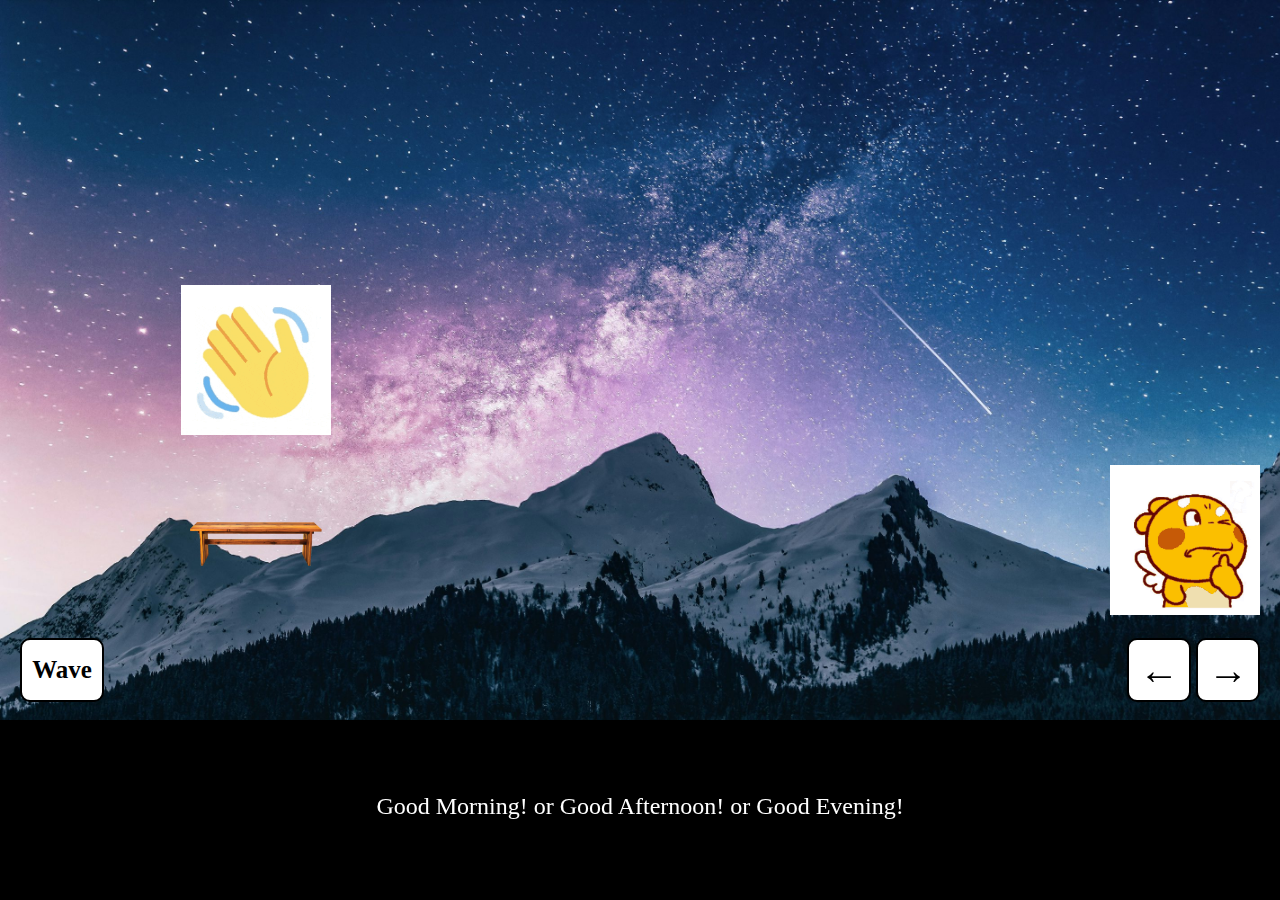
==== index.html @ 24732036 "Update and rename mma scale update to index.html" ====
<!DOCTYPE html>
<html lang="en">
<head>
    <meta charset="UTF-8">
    <meta name="viewport" content="width=1024, initial-scale=1.0, user-scalable=yes">
    <title>Interactive Image Movement</title>
    <style>
        body {
            margin: 0;
            overflow: hidden;
            background-image: url('nightsky.jpg');
            background-size: cover;
            display: flex;
            flex-direction: column;
            height: 100vh;
        }
        #image-container {
            position: absolute;
            width: 150px; /* Updated width */
            height: 150px; /* Updated height */
            background-size: cover;
        }
        #target-image {
            position: absolute;
            width: 150px; /* Updated width */
            height: 150px; /* Updated height */
            background-size: cover;
            left: 20%; /* Adjusted position */
            top: 60%; /* Moved to 55% */
            transform: translate(-50%, -50%);
            background-image: url('bench.png');
        }
        #new-image {
            position: absolute;
            width: 150px; /* Updated width */
            height: 150px; /* Updated height */
            background-size: cover;
            left: 20%; /* Adjusted position */
            top: 40%; /* Remains at 40% */
            transform: translate(-50%, -50%);
            background-image: url('wave1.gif');
            visibility: hidden; /* Initially hidden */
        }

        #wave2-image {
            position: absolute;
            width: 150px; /* Updated width */
            height: 150px; /* Updated height */
            background-size: cover;
            left: 20%; /* Adjusted position */
            top: 40%; /* Remains at 40% */
            transform: translate(-50%, -50%);
            background-image: url('wave2.gif');
            visibility: hidden; /* Initially hidden */
        }

        #wave3-image {
            position: absolute;
            width: 150px; /* Updated width */
            height: 150px; /* Updated height */
            background-size: cover;
            left: 20%; /* Adjusted position */
            top: 40%; /* Remains at 40% */
            transform: translate(-50%, -50%);
            background-image: url('wave3.gif');
            visibility: hidden; /* Initially hidden */
        }

        #wave4-image {
            position: absolute;
            width: 150px; /* Updated width */
            height: 150px; /* Updated height */
            background-size: cover;
            left: 20%; /* Adjusted position */
            top: 40%; /* Remains at 40% */
            transform: translate(-50%, -50%);
            background-image: url('wave4.gif');
            visibility: hidden; /* Initially hidden */
        }

        /* Black screen at the bottom */
        #black-screen {
            position: fixed;
            bottom: 0;
            left: 0;
            width: 100%;
            height: 20%; /* 10% height from the bottom */
            background-color: black;
            z-index: 1;
        }

        /* New text element inside black screen */
        .text-in-black-screen {
            position: absolute;
            bottom: 80px; /* Adjusted position from the bottom */
            left: 50%;
            transform: translateX(-50%);
            font-size: 24px;
            color: white;
            text-align: center;
            z-index: 2;
            opacity: 1;
            animation: fadeInOut 6s forwards;
        }

        .fade-in-out {
            position: absolute;
    bottom: 80px; /* Adjusted position from the bottom */
    left: 50%;
    transform: translateX(-50%);
    font-size: 24px;
    color: white;
    text-align: center;
    z-index: 2;
            opacity: 0;
            animation: fadeInOut 8s forwards; /* 3s fade in, 3s fade out */
            animation-delay: 7s; /* Delay after first text fades out */
        }
        .fade-in-out-2 {
            position: absolute;
            bottom: 80px; /* Adjusted position from the bottom */
            left: 50%;
            transform: translateX(-50%);
            font-size: 24px;
            color: white;
            text-align: center;
            z-index: 2;
            opacity: 0;
            animation: fadeInOut 8s forwards;
            animation-delay: 16s; /* Delay after second text fades out */
        }

    @keyframes fadeOut {
            0% {
                opacity: 1;
            }
            100% {
                opacity: 0;
}}
@keyframes fadeInOut {
            0% {
                opacity: 0;
            }
            50% {
                opacity: 1; /* Full opacity at the halfway point (3s) */
            }
            100% {
                opacity: 0; /* Fade out to 0 by the end of 6s */
            }
        }

        /* Adjust button container position */
        #arrow-buttons, #spacebar-button {
            position: fixed;
            bottom: 22%; /* Above the black screen */
            display: flex;
            flex-direction: column;
            align-items: center;
            gap: 5px;
            z-index: 2;
        }
        #arrow-buttons {
            right: 20px;
        }
        #spacebar-button {
            left: 20px;
        }

        .arrow-row {
            display: flex;
            gap: 5px;
        }
        .spacebar-button {
            width: 80px;
            height: 60px;
            font-size: 25px;
        }
        .arrow-button {
            width: 60px;
            height: 60px;
            font-size: 40px;
        }
        .arrow-button, .spacebar-button {
            background-color: #fff;
            border: 2px solid #000;
            border-radius: 10px;
            display: flex;
            justify-content: center;
            align-items: center;
            cursor: pointer;
            font-weight: bold;
        }
        .arrow-button:active, .spacebar-button:active {
            background-color: #ccc;
        }

        /* Countdown display style */
        #countdown {
            position: fixed;
            top: 50%;
            left: 50%;
            transform: translate(-50%, -50%);
            font-size: 50px;
            font-weight: bold;
            color: white;
            z-index: 100;
        }

        
    </style>
</head>
<body>

    <div id="image-container"></div>
    <div id="target-image"></div>
    <div id="new-image"></div> <!-- New image (wave1.gif) -->
    <div id="wave2-image"></div> <!-- New image (wave2.gif) -->
    <div id="wave3-image"></div> <!-- New image (wave3.gif) -->
    <div id="wave4-image"></div> <!-- New image (wave4.gif) -->
    
    <!-- Black Screen at the Bottom -->
    <div id ="black-screen"></div>

    <!-- New Text Inside the Black Screen -->
    <div class="text-in-black-screen">Good Morning! or Good Afternoon! or Good Evening!</div>
    <div class="fade-in-out">Since I didn't have time to take you out and watch a fireworks as I said before,</div>
    <div class="fade-in-out-2">Why not watch a virtual fireworks with me... and chill on this virtual cozy bench!</div>

    <!-- Arrow buttons -->
    <div id="arrow-buttons">
        <div class="arrow-row">
            <div class="arrow-button" id="arrow-left">←</div>
            <div class="arrow-button" id="arrow-right">→</div>
        </div>
    </div>

    <!-- Spacebar button -->
    <div id="spacebar-button">
        <div class="spacebar-button" id="spacebar-btn">Wave</div>
    </div>

    <!-- Countdown element -->
    <div id="countdown" style="display: none;"></div>

    <script>
        const container = document.getElementById('image-container');
        const target = document.getElementById('target-image');
        const newImage = document.getElementById('new-image');
        const wave2Image = document.getElementById('wave2-image'); // wave2 image
        const wave3Image = document.getElementById('wave3-image'); // wave3 image
        const wave4Image = document.getElementById('wave4-image'); // wave4 image
        const countdownDisplay = document.getElementById('countdown');
        const helloWorld = document.getElementById('hello-world');
        const movingImage = 'human.gif';
        const idleImage = 'scratch.gif';
        const transformedImage = 'bench.png';
        const transformedImage2 = 'human.gif';
        const handsUpImage = 'ai.gif';
        const kunoImage = 'kuno.gif';

        // Show the wave2 image when the page loads
        window.onload = () => {
            wave2Image.style.visibility = 'visible';

            // Hide the wave2 image after 5 seconds
            setTimeout(() => {
                wave2Image.style.visibility = 'hidden';
            }, 5000);

        };

        let x = window.innerWidth - 170;
        let y = window.innerHeight * 0.60 - 75; 
        let idleTimeout;
        let interactionOccurred = false;
        let movementInterval;
        let spacePressed = false;

        let oneQuarterLeft = window.innerWidth * 0.85 - 25;
        let oneQuarterRight = window.innerWidth * 0.85 + 25;

        let noneQuarterLeft = window.innerWidth * 0.32 - 25;
        let noneQuarterRight = window.innerWidth * 0.32 + 25;

        let boneQuarterLeft = window.innerWidth * 0.34 - 25;
        let boneQuarterRight = window.innerWidth * 0.34 + 25;

        let threeQuarterLeft = window.innerWidth * 0.80 - 25;
        let threeQuarterRight = window.innerWidth * 0.80 + 25;

        let nthreeQuarterLeft = window.innerWidth * 0.83 - 25;
        let nthreeQuarterRight = window.innerWidth * 0.83 + 25;

        let LhalfQuarterLeft = window.innerWidth * 0.63 - 25;
        let LhalfQuarterRight = window.innerWidth * 0.63 + 25;

        let RhalfQuarterLeft = window.innerWidth * 0.65 - 25;
        let RhalfQuarterRight = window.innerWidth * 0.65 + 25;

        const updatePosition = () => {
            container.style.left = `${x}px`;
            container.style.top = `${y}px`;
        };

        const switchToIdle = () => {
            if (!interactionOccurred && !spacePressed) {
                container.style.backgroundImage = `url(${idleImage})`;
            }
        };

        const checkCollision = () => {
            const containerRect = container.getBoundingClientRect();
            const targetRect = target.getBoundingClientRect();
            return !(containerRect.right < targetRect.left ||
                containerRect.left > targetRect.right ||
                containerRect.bottom < targetRect.top ||
                containerRect.top > targetRect.bottom);
        };

        const move = (direction) => {
            if (interactionOccurred) return;
            const step = 20;
            switch (direction) {
                case 'left':
                    x = Math.max(0, x - step);
                    break;
                case 'right':
                    x = Math.min(window.innerWidth - 50, x + step);
                    break;
            }
            updatePosition();

            // Check if the moving image reaches the center of the screen (around the middle of the window)
            if (x >= threeQuarterLeft && x <= threeQuarterRight) {
                newImage.style.visibility = 'visible'; // Make the wave1.gif visible when at the center
            }

            if (x >= nthreeQuarterLeft && x <= nthreeQuarterRight) {
                wave2Image.style.visibility = 'hidden'; // Make the wave1.gif visible when at the center
            }

            if (x >= oneQuarterLeft && x <= oneQuarterRight) {
                newImage.style.visibility = 'hidden'; // Make the wave1.gif visible when at the center
            }

            if (x >= noneQuarterLeft && x <= noneQuarterRight) {
                wave3Image.style.visibility = 'hidden';
                wave4Image.style.visibility = 'visible'; // Make the wave1.gif visible when at the center
            }

            if (x >= boneQuarterLeft && x <= boneQuarterRight) {
                wave3Image.style.visibility = 'visible';
                wave4Image.style.visibility = 'hidden'; // Make the wave1.gif visible when at the center
            }
            if (x >= RhalfQuarterLeft && x <= RhalfQuarterRight) {
                wave3Image.style.visibility = 'hidden';
                newImage.style.visibility = 'visible'; // Make the wave1.gif visible when at the center
            }

            if (x >= LhalfQuarterLeft && x <= LhalfQuarterRight) {
                wave3Image.style.visibility = 'visible';
                newImage.style.visibility = 'hidden'; // Make the wave1.gif visible when at the center
            }


            // Modify this part where the collision is detected:
if (checkCollision()) {
    interactionOccurred = true;
    const targetRect = target.getBoundingClientRect();
    const targetX = targetRect.left;
    const targetY = targetRect.top;

    container.style.backgroundImage = `url(${transformedImage})`;
    container.style.left = `${targetX}px`;
    container.style.top = `${targetY}px`;
    target.style.visibility = 'hidden';

    // Hide the 'wave1' image (new-image) after the collision
    wave4Image.style.visibility = 'hidden';

    setTimeout(() => {
        container.style.backgroundImage = `url(${transformedImage2})`;
    }, 200);

    // Hide the arrow buttons and spacebar button
    document.getElementById('arrow-buttons').style.display = 'none';
    document.getElementById('spacebar-button').style.display = 'none';
    document.removeEventListener('keydown', handleKeyDown);
    document.removeEventListener('keyup', handleKeyUp);
    document.getElementById('spacebar-btn').removeEventListener('mousedown', handleSpacebarButtonDown);
    document.getElementById('spacebar-btn').removeEventListener('mouseup', handleSpacebarButtonUp);

    // Trigger the 10-second delay before showing new text
    setTimeout(() => {
        const newText = document.createElement('div');
        newText.textContent = 'Sorry, this was all a google image of fireworks xD';
        newText.style.position = 'absolute';
        newText.style.bottom = '80px'; // Adjusted position
        newText.style.left = '50%';
        newText.style.transform = 'translateX(-50%)';
        newText.style.fontSize = '24px';
        newText.style.color = 'white';
        newText.style.textAlign = 'center';
        newText.style.zIndex = '2';
        newText.style.opacity = '0'; // Initially hidden
        newText.style.animation = 'fadeInOut 6s forwards'; // Fade in and out animation
        document.body.appendChild(newText);
    }, 18000); // New text appears after 10 seconds

    setTimeout(() => {
        const newText = document.createElement('div');
        newText.textContent = 'Anyway, enjoy chill here and there. Happy Holiday! and Merry Christmas!';
        newText.style.position = 'absolute';
        newText.style.bottom = '80px'; // Adjusted position
        newText.style.left = '50%';
        newText.style.transform = 'translateX(-50%)';
        newText.style.fontSize = '24px';
        newText.style.color = 'white';
        newText.style.textAlign = 'center';
        newText.style.zIndex = '2';
        newText.style.opacity = '0'; // Initially hidden
        newText.style.animation = 'fadeInOut 8s forwards'; // Fade in and out animation
        document.body.appendChild(newText);
    }, 28000); // New text appears after 10 seconds

    setTimeout(startCountdownAndBackgroundChange, 1500);
}

        };

        const handleKeyDown = (event) => {
            switch (event.key) {
                case 'ArrowLeft':
                    move('left');
                    break;
                case 'ArrowRight':
                    move('right');
                    break;
                case ' ':
                    spacePressed = true;
                    container.style.backgroundImage = `url(${handsUpImage})`;
                    target.style.backgroundImage = `url(${kunoImage})`;
                    break;
            }
        };

        const handleKeyUp = (event) => {
            if (event.key === ' ') {
                spacePressed = false;
                switchToIdle();
                target.style.backgroundImage = `url(${transformedImage})`;
            }
        };

        const startMovement = (direction) => {
            move(direction);
            movementInterval = setInterval(() => move(direction), 100);
        };

        const stopMovement = () => {
            clearInterval(movementInterval);
        };

        document.getElementById('arrow-left').addEventListener('mousedown', () => startMovement('left'));
        document.getElementById('arrow-right').addEventListener('mousedown', () => startMovement('right'));

        document.addEventListener('mouseup', stopMovement);
        document.addEventListener('mouseleave', stopMovement);

        updatePosition();
        switchToIdle();

        const handleSpacebarButtonDown = () => {
            spacePressed = true;
            container.style.backgroundImage = `url(${handsUpImage})`;
            target.style.backgroundImage = `url(${kunoImage})`;
        };

        const handleSpacebarButtonUp = () => {
            spacePressed = false;
            switchToIdle();
            target.style.backgroundImage = `url(${transformedImage})`;
        };

        document.getElementById('spacebar-btn').addEventListener('mousedown', handleSpacebarButtonDown);
        document.getElementById('spacebar-btn').addEventListener('mouseup', handleSpacebarButtonUp);

        container.addEventListener('click', () => {
            if (!spacePressed) {
                container.style.backgroundImage = `url(${handsUpImage})`;
                spacePressed = true;
            }
        });

        document.addEventListener('keydown', handleKeyDown);
        document.addEventListener('keyup', handleKeyUp);

        let countdownTime = 5;
        const startCountdownAndBackgroundChange = () => {
            countdownDisplay.style.display = 'block';
            let backgroundImages = [
                'fireworks.gif', 'fireworks2.gif', 'fireworks3.gif', 'fireworks4.gif', 'fireworks5.gif',
                'fireworks6.gif', 'fireworks7.gif', 'fireworks8.gif', 'fireworks9.gif', 'fireworks10.gif'
            ];

            const countdownInterval = setInterval(() => {
                countdownDisplay.textContent = countdownTime;
                countdownTime--;

                if (countdownTime < 0) {
                    clearInterval(countdownInterval);
                    changeBackgrounds(backgroundImages);
                    countdownDisplay.style.display = 'none';
                }
            }, 1000);
        };

        const changeBackgrounds = (backgroundImages) => {
            let index = 0;
            const changeInterval = setInterval(() => {
                if (index >= backgroundImages.length) {
                    clearInterval(changeInterval);
                    document.body.style.backgroundImage = 'url(nightsky.jpg)';
                } else {
                    document.body.style.backgroundImage = `url(${backgroundImages[index]})`;
                    index++;
                }
            }, 3000);
        };
    </script>
</body>
</html>
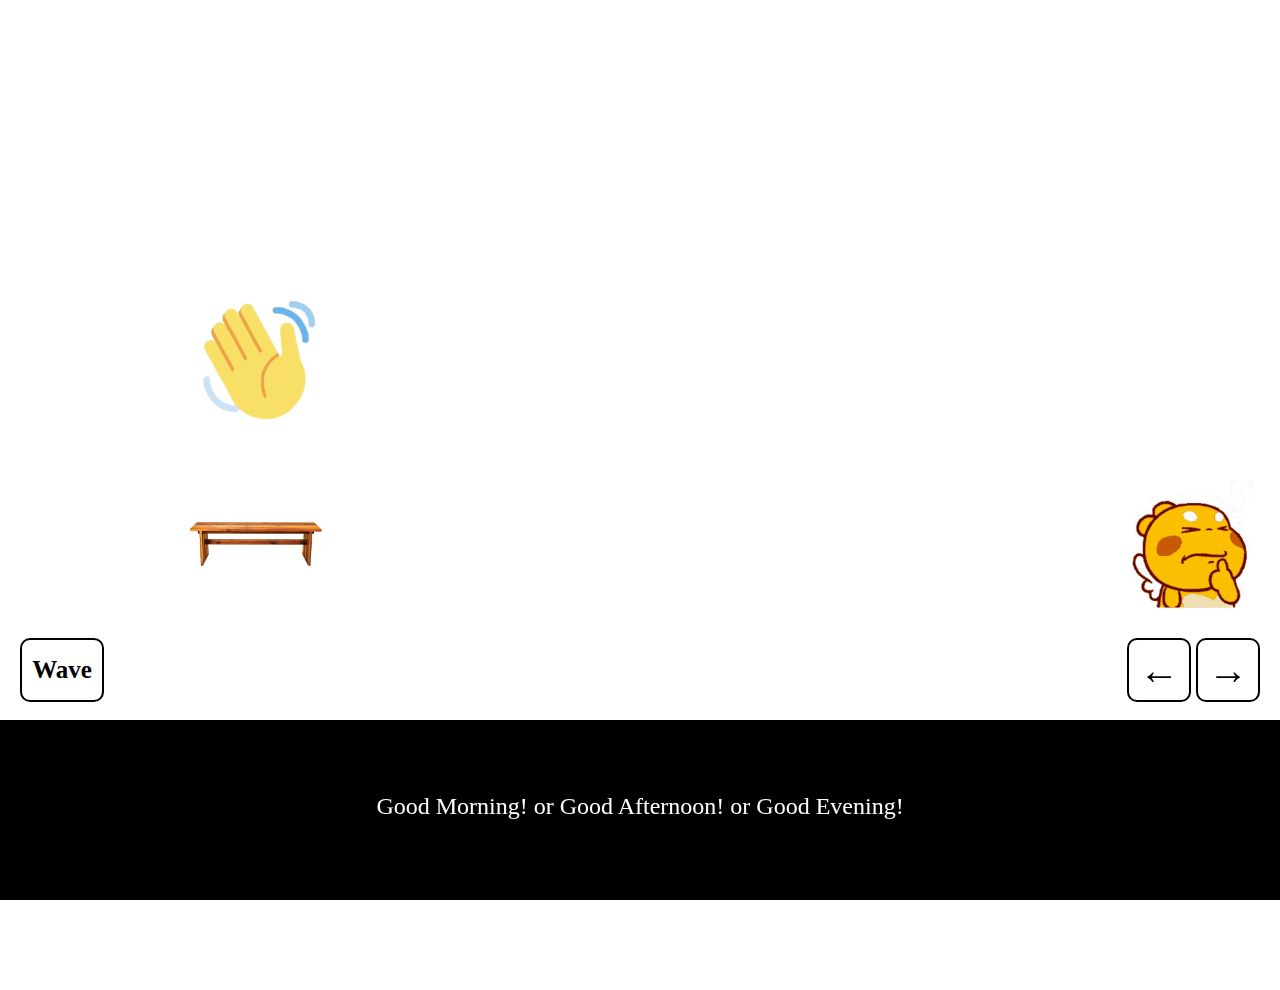
==== commit 2a2b4711: "Update index.html" ====
--- a/index.html
+++ b/index.html
@@ -2,18 +2,28 @@
 <html lang="en">
 <head>
     <meta charset="UTF-8">
-    <meta name="viewport" content="width=1024, initial-scale=1.0, user-scalable=yes">
-    <title>Interactive Image Movement</title>
+  <meta name="viewport" content="width=1920, height=1080, initial-scale=1.0, user-scalable=yes">
+<title>Interactive Image Movement</title>
     <style>
-        body {
-            margin: 0;
-            overflow: hidden;
+        html, body {
+    margin: 0;
+    padding: 0;
+    width: 100%;
+    height: 100%;
+    overflow: hidden;
+    display: flex;
+    justify-content: center;
             background-image: url('nightsky.jpg');
-            background-size: cover;
-            display: flex;
-            flex-direction: column;
-            height: 100vh;
-        }
+    align-items: center;/* Optional background color */
+}
+
+.container {
+    width: 1920px;
+    height: 1080px;
+    background-color: #fff; /* Optional background color */
+    box-shadow: 0 4px 8px rgba(0, 0, 0, 0.2); /* Optional styling */
+}
+        
         #image-container {
             position: absolute;
             width: 150px; /* Updated width */
@@ -210,6 +220,9 @@
     </style>
 </head>
 <body>
+<div class="container">
+    <!-- Your website content goes here -->
+
 
     <div id="image-container"></div>
     <div id="target-image"></div>
@@ -241,7 +254,7 @@
 
     <!-- Countdown element -->
     <div id="countdown" style="display: none;"></div>
-
+</div>
     <script>
         const container = document.getElementById('image-container');
         const target = document.getElementById('target-image');
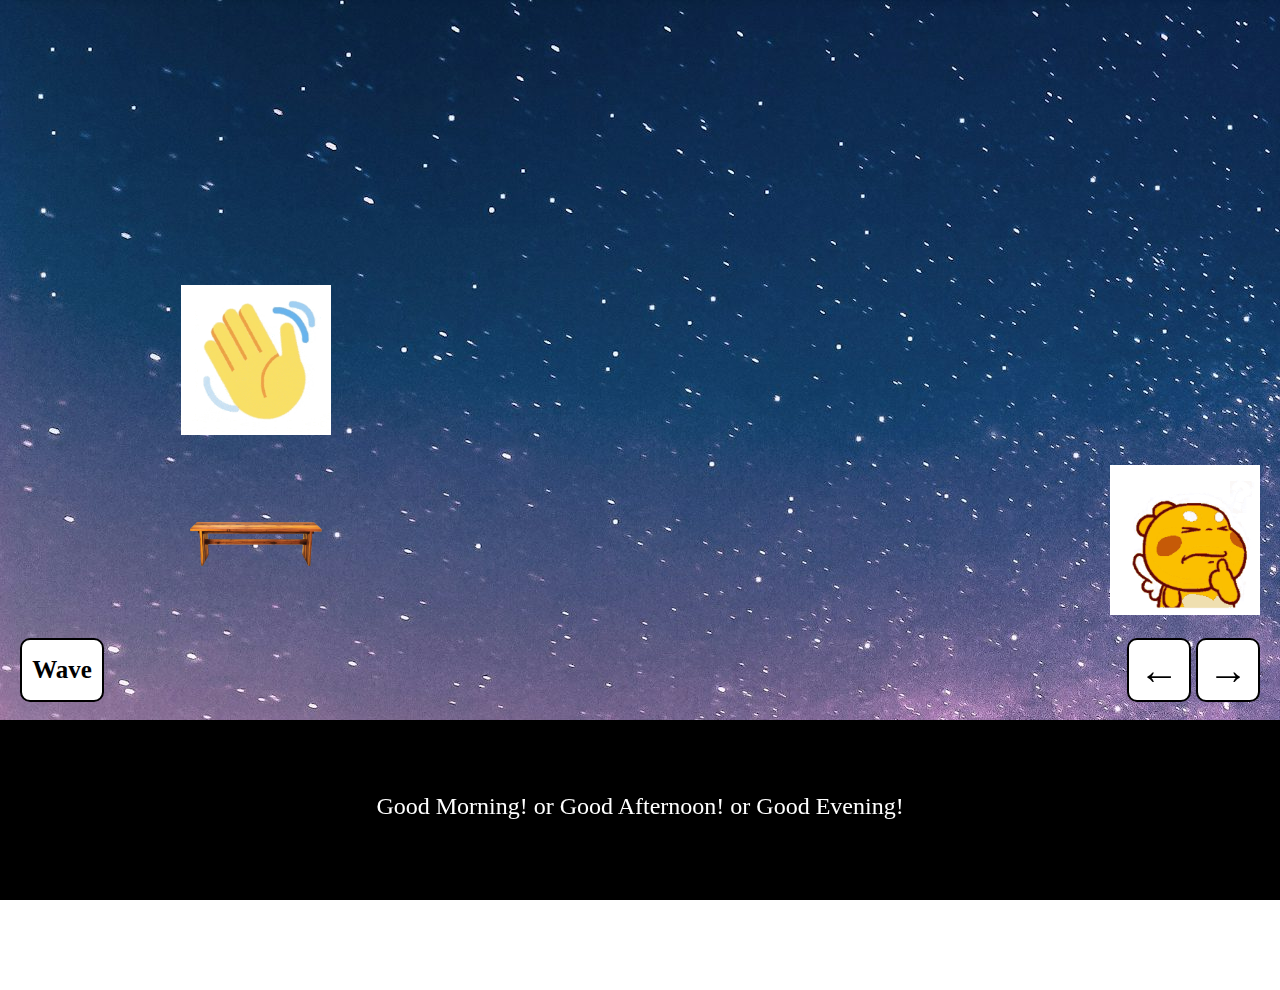
==== commit 47f96b83: "Update index.html" ====
--- a/index.html
+++ b/index.html
@@ -2,7 +2,7 @@
 <html lang="en">
 <head>
     <meta charset="UTF-8">
-  <meta name="viewport" content="width=1920, height=1080, initial-scale=1.0, user-scalable=yes">
+  <meta name="viewport" content="width=1920, height=1080">
 <title>Interactive Image Movement</title>
     <style>
         html, body {
@@ -20,8 +20,8 @@
 .container {
     width: 1920px;
     height: 1080px;
-    background-color: #fff; /* Optional background color */
-    box-shadow: 0 4px 8px rgba(0, 0, 0, 0.2); /* Optional styling */
+     /* Optional background color */
+/* Optional styling */
 }
         
         #image-container {
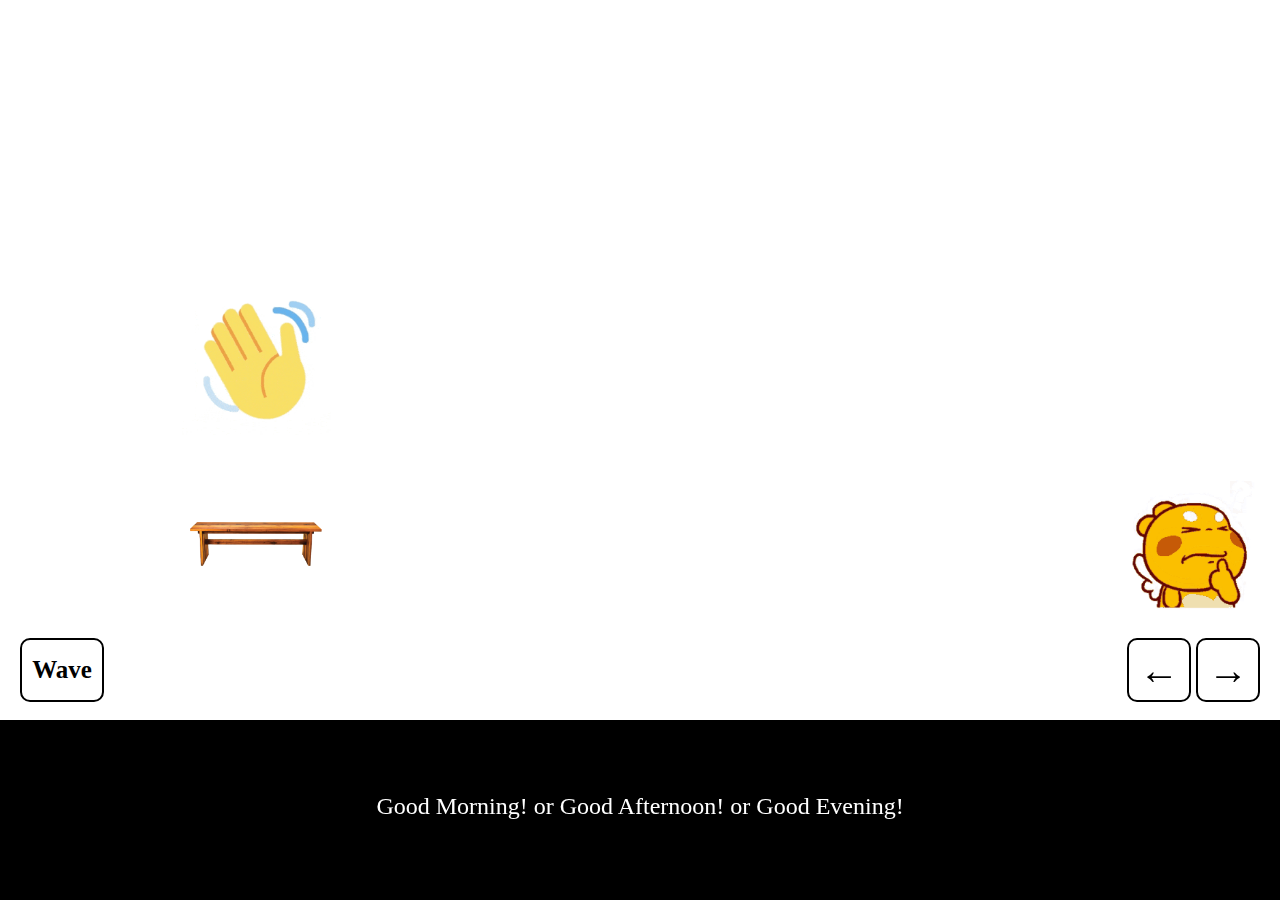
==== commit 6c7a0c18: "Update index.html" ====
--- a/index.html
+++ b/index.html
@@ -2,28 +2,9 @@
 <html lang="en">
 <head>
     <meta charset="UTF-8">
-  <meta name="viewport" content="width=1920, height=1080">
-<title>Interactive Image Movement</title>
-    <style>
-        html, body {
-    margin: 0;
-    padding: 0;
-    width: 100%;
-    height: 100%;
-    overflow: hidden;
-    display: flex;
-    justify-content: center;
-            background-image: url('nightsky.jpg');
-    align-items: center;/* Optional background color */
-}
-
-.container {
-    width: 1920px;
-    height: 1080px;
-     /* Optional background color */
-/* Optional styling */
-}
-        
+  <meta name="viewport" content="width=device-width, initial-scale: 1.0">
+    <title>Interactive Image Movement</title>
+    <style>  
         #image-container {
             position: absolute;
             width: 150px; /* Updated width */
@@ -220,10 +201,6 @@
     </style>
 </head>
 <body>
-<div class="container">
-    <!-- Your website content goes here -->
-
-
     <div id="image-container"></div>
     <div id="target-image"></div>
     <div id="new-image"></div> <!-- New image (wave1.gif) -->
@@ -254,7 +231,6 @@
 
     <!-- Countdown element -->
     <div id="countdown" style="display: none;"></div>
-</div>
     <script>
         const container = document.getElementById('image-container');
         const target = document.getElementById('target-image');
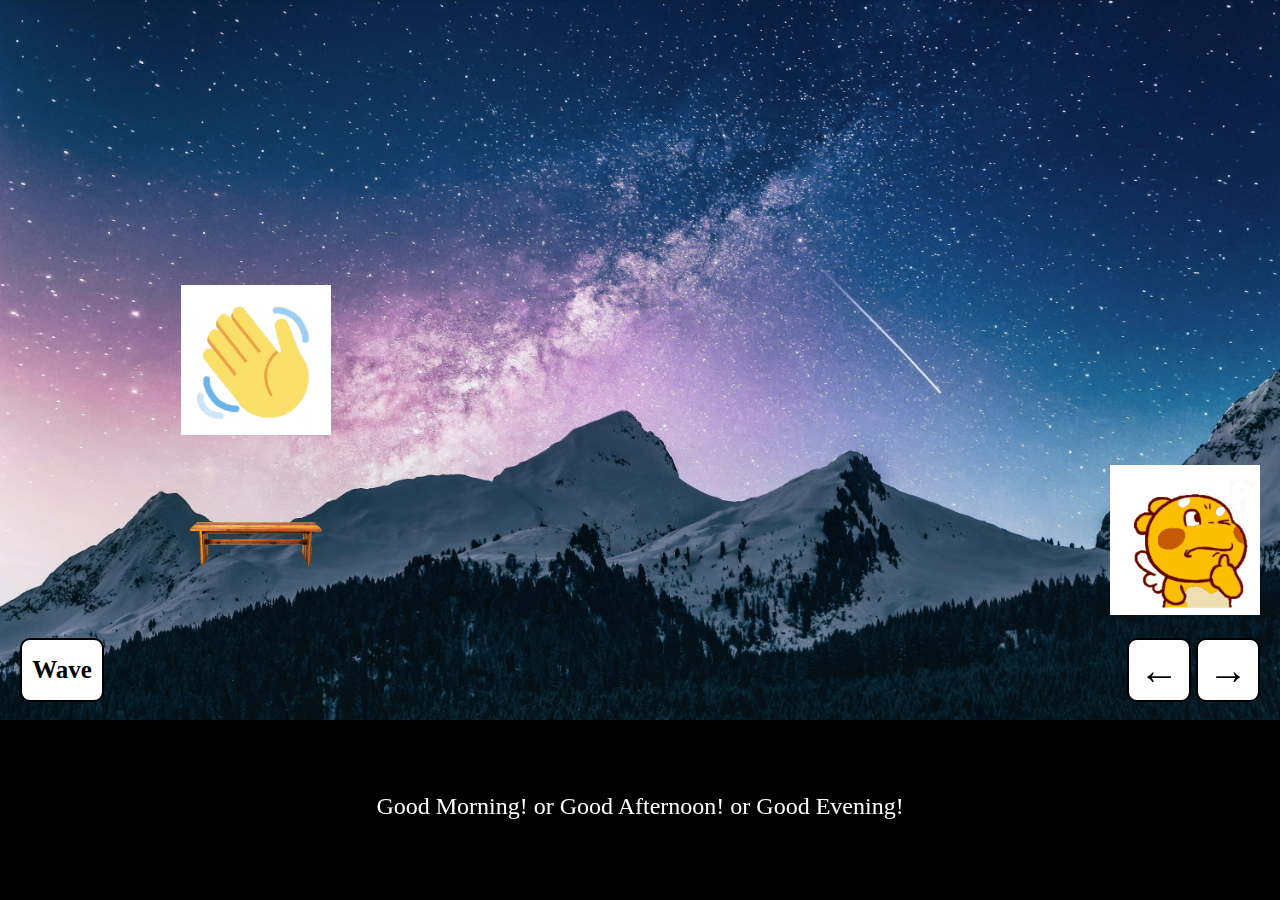
==== commit c12e3f36: "Update index.html" ====
--- a/index.html
+++ b/index.html
@@ -5,6 +5,12 @@
   <meta name="viewport" content="width=device-width, initial-scale: 1.0">
     <title>Interactive Image Movement</title>
     <style>  
+        body {
+            margin: 0;
+            overflow: hidden;
+            background-image: url('nightsky.jpg'); /* Background image */
+            background-size: cover;
+        }
         #image-container {
             position: absolute;
             width: 150px; /* Updated width */
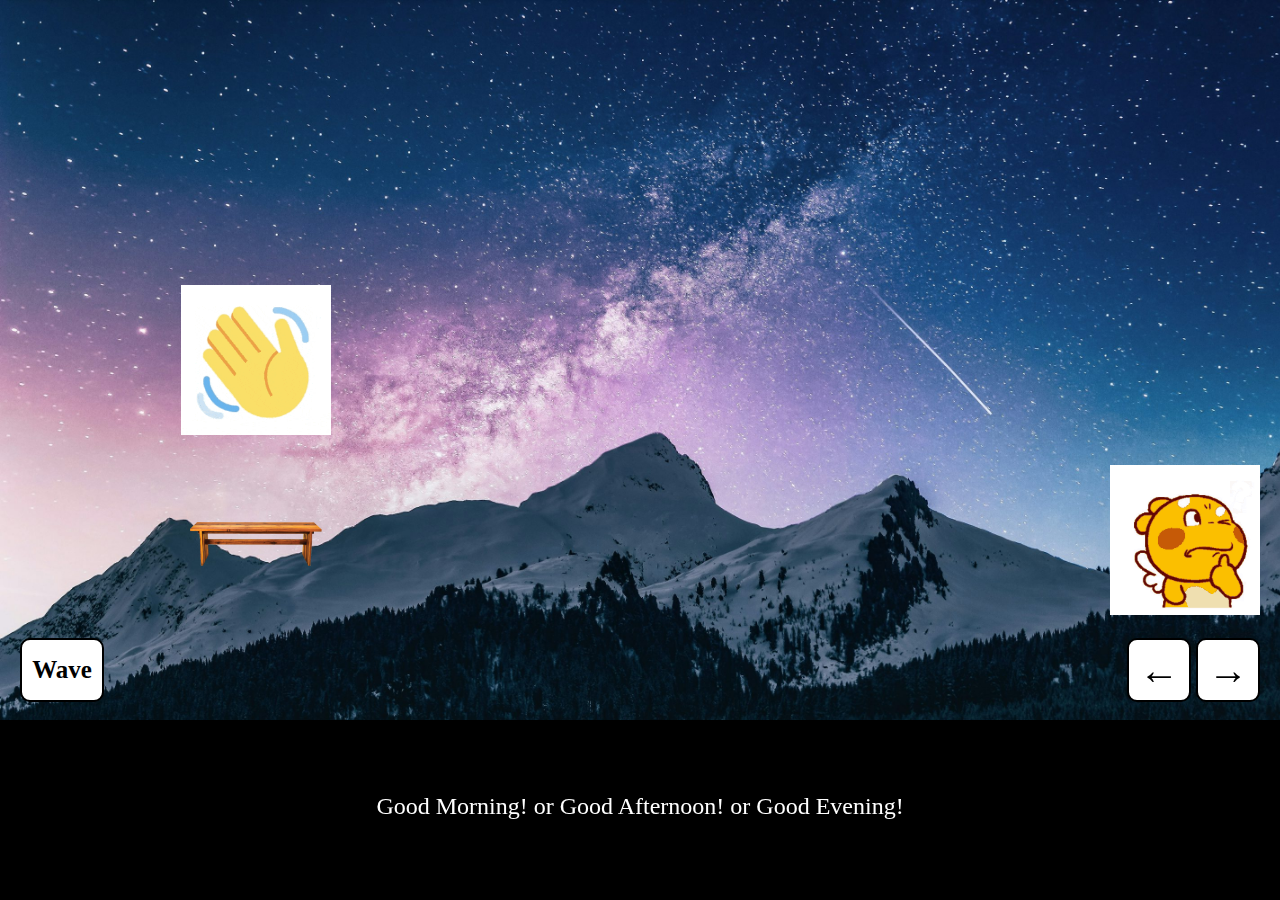
==== commit 0ed9754f: "Update index.html" ====
--- a/index.html
+++ b/index.html
@@ -10,6 +10,9 @@
             overflow: hidden;
             background-image: url('nightsky.jpg'); /* Background image */
             background-size: cover;
+            display: flex;
+            flex-direction: column;
+            height: 100vh;
         }
         #image-container {
             position: absolute;
